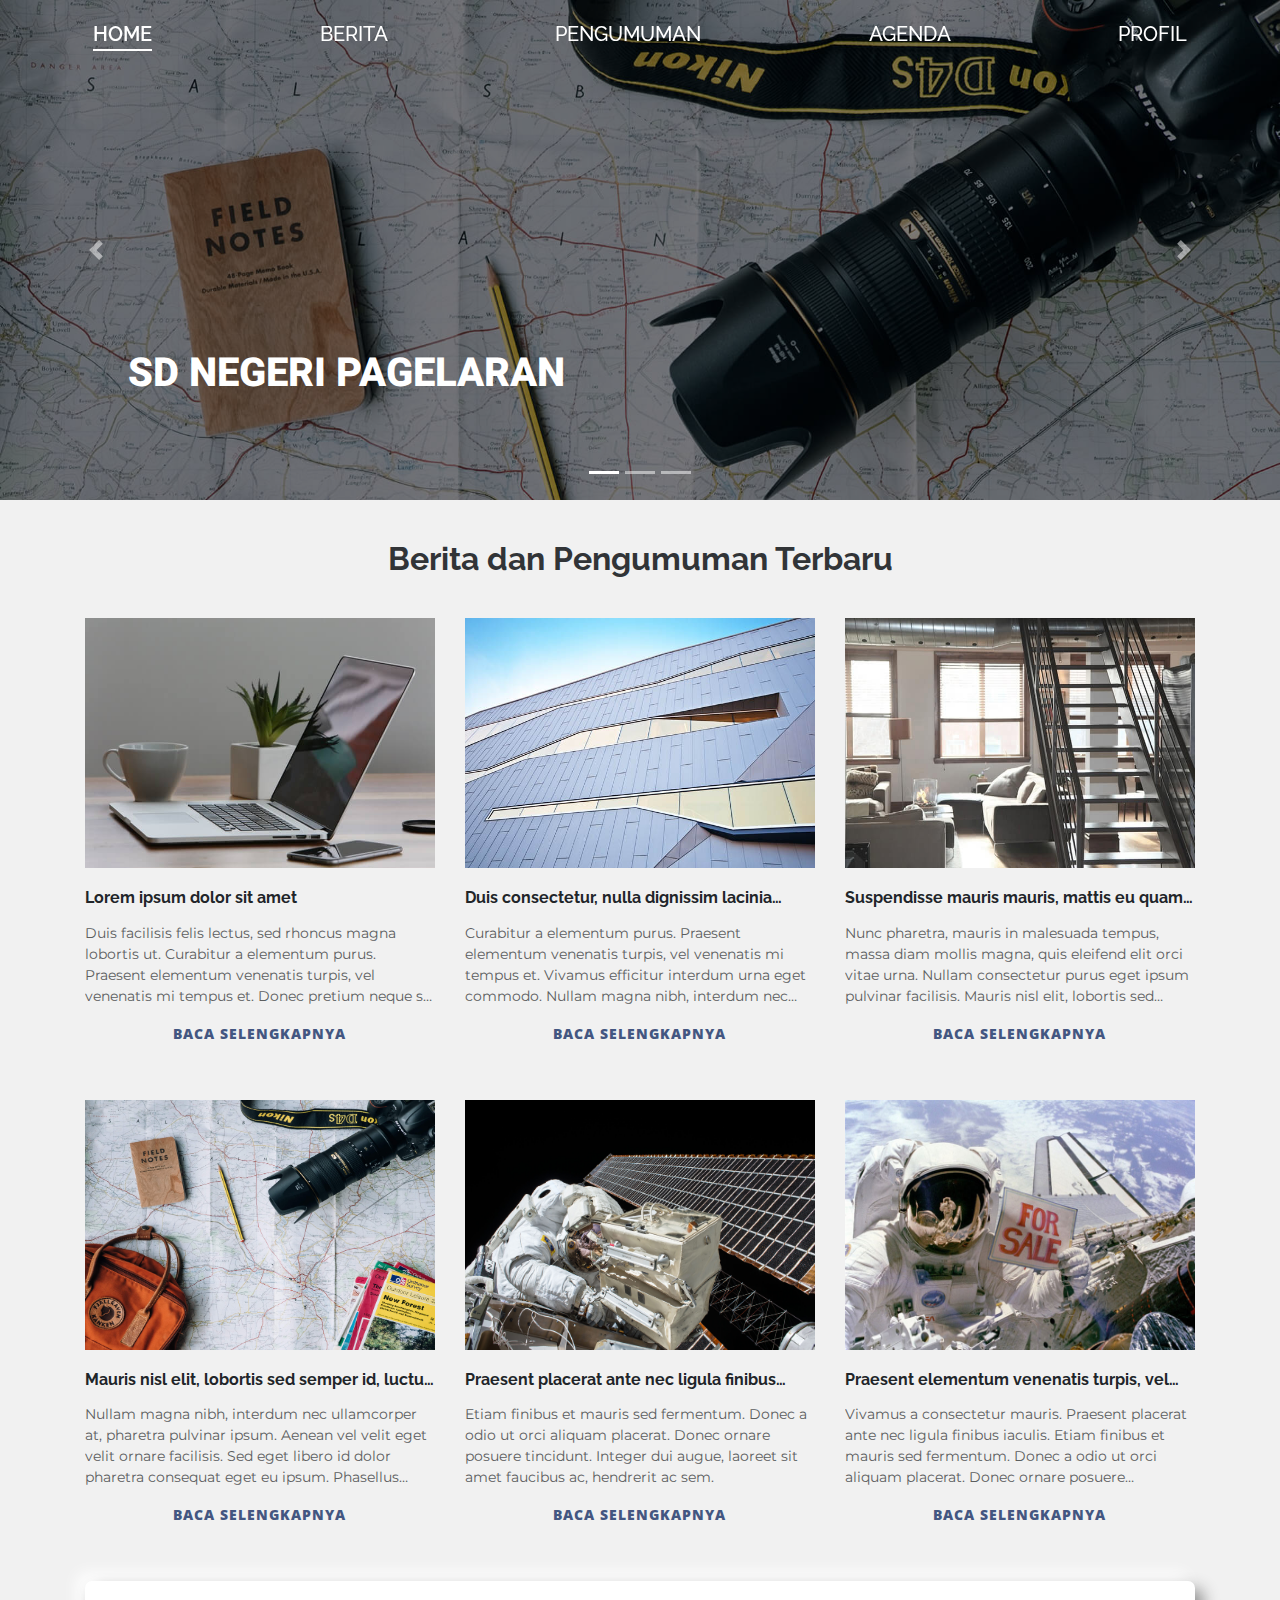
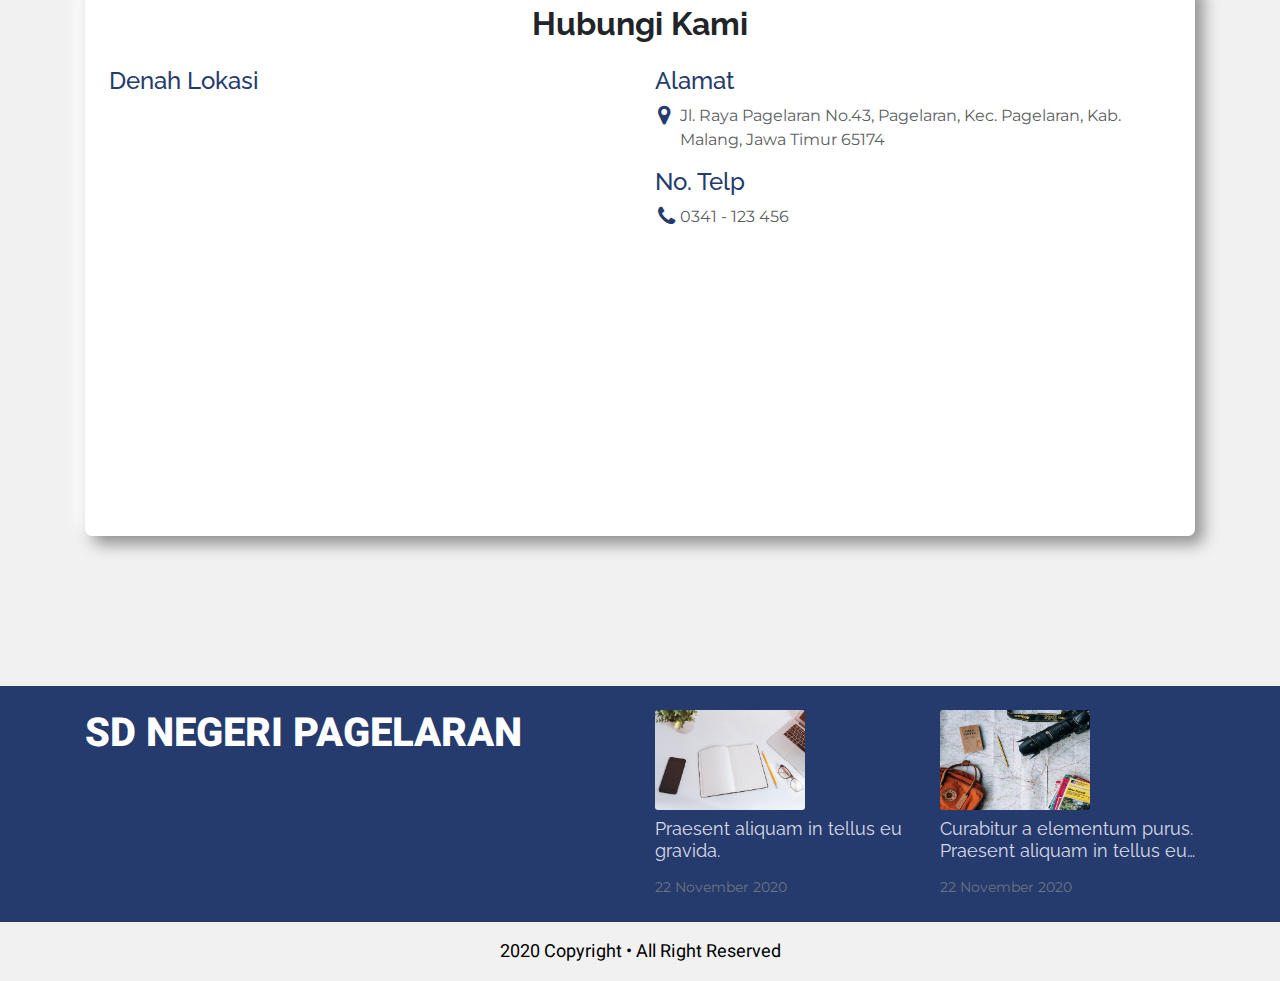
==== index.html @ 632ecdb8 "index page (-) footer" ====
<!DOCTYPE html>
<html lang="en">
<head>
    <meta charset="UTF-8">
    <meta name="viewport" content="width=device-width, initial-scale=1.0, shrink-to-fit=no">
    <title>Home - SD Negeri Pagelaran</title>
    <link rel="stylesheet" href="assets/bootstrap/css/bootstrap.min.css">
    <link href="https://fonts.googleapis.com/css2?family=Heebo:wght@400;700&display=swap" rel="stylesheet">
    <link href="https://fonts.googleapis.com/css2?family=Montserrat&family=Raleway:wght@400;500;700&display=swap" rel="stylesheet">
    <link rel="stylesheet" href="assets/fonts/font-awesome.min.css">
    <link rel="stylesheet" href="assets/css/style.css">
</head>
<body>
    <nav class="navbar navbar-light navbar-expand-md fixed-top px-0" id="main-nav">
        <div class="container"><a class="navbar-brand d-md-none" href="index.html">SD NEGERI PAGELARAN</a><button data-toggle="collapse" data-target="#navbarResponsive" class="navbar-toggler" aria-controls="navbarResponsive" aria-expanded="false" aria-label="Toggle navigation"><i class="fa fa-bars"></i></button>
            <div
                class="collapse navbar-collapse" id="navbarResponsive">
                <ul class="nav navbar-nav d-flex justify-content-between ml-auto" style="width: 100%;">
                    <li class="nav-item"><a class="nav-link active" href="index.html">HOME</a></li>
                    <li class="nav-item"><a class="nav-link" href="post.html">BERITA</a></li>
                    <li class="nav-item"><a class="nav-link" href="index.html">PENGUMUMAN</a></li>
                    <li class="nav-item"><a class="nav-link" href="index.html">AGENDA</a></li>
                    <li class="nav-item"><a class="nav-link" href="index.html">PROFIL</a></li>
                </ul>
            </div>
        </div>
    </nav>
    <div class="carousel slide carousel-fade" data-ride="carousel" id="carousel-1">
        <div class="carousel-inner">
            <div class="carousel-item active">
                <div class="overlay"></div><img class="w-100 d-block" src="assets/img/about-bg.jpg" alt="Slide Image">
                <h1 class="brand-header">SD NEGERI PAGELARAN</h1>
            </div>
            <div class="carousel-item">
                <div class="overlay"></div><img class="w-100 d-block" src="assets/img/post-sample-image.jpg" alt="Slide Image">
                <h1 class="brand-header">SD NEGERI PAGELARAN</h1>
            </div>
            <div class="carousel-item">
                <div class="overlay"></div><img class="w-100 d-block" src="assets/img/home-bg.jpg" alt="Slide Image">
                <h1 class="brand-header">SD NEGERI PAGELARAN</h1>
            </div>
        </div>
        <div><a class="carousel-control-prev" href="#carousel-1" role="button" data-slide="prev"><span class="carousel-control-prev-icon"></span><span class="sr-only">Previous</span></a><a class="carousel-control-next" href="#carousel-1" role="button" data-slide="next"><span class="carousel-control-next-icon"></span><span class="sr-only">Next</span></a></div>
        <ol
            class="carousel-indicators">
            <li data-target="#carousel-1" data-slide-to="0" class="active"></li>
            <li data-target="#carousel-1" data-slide-to="1"></li>
            <li data-target="#carousel-1" data-slide-to="2"></li>
        </ol>
    </div>
    <main>
        <div class="article-list">
            <div class="container">
                <div class="row">
                    <div class="col">
                        <h2 class="text-center heading m-0">Berita dan Pengumuman Terbaru</h2>
                    </div>
                </div>
                <div class="row justify-content-around articles">
                    <div class="col-sm col-md-6 col-lg-4 item">
                        <a href="#"><img class="img-fluid" src="assets/img/desk.jpg" /></a>
                        <a href="untitled.html">
                            <h3 class="name">Lorem ipsum dolor sit amet</h3>
                        </a>
                        <div class="description">Duis facilisis felis lectus, sed rhoncus magna lobortis ut. Curabitur a elementum purus. Praesent elementum venenatis turpis, vel venenatis mi tempus et. Donec pretium neque sit amet ipsum posuere venenatis. Nam porta id risus sit amet con...</div>
                        <a class="btn btn-link action" href="#">Baca Selengkapnya</a>
                    </div>
                    <div class="col-sm col-md-6 col-lg-4 item">
                        <a href="#"><img class="img-fluid" src="assets/img/building.jpg" /></a>
                        <a href="untitled.html">
                            <h3 class="name">Duis consectetur, nulla dignissim lacinia vehicula, mi ipsum dignissim</h3>
                        </a>
                        <div class="description">Curabitur a elementum purus. Praesent elementum venenatis turpis, vel venenatis mi tempus et. Vivamus efficitur interdum urna eget commodo. Nullam magna nibh, interdum nec ullamcorp...</div>
                        <a class="btn btn-link action" href="#">Baca Selengkapnya</a>
                    </div>
                    <div class="col-sm col-md-6 col-lg-4 item">
                        <a href="#"><img class="img-fluid" src="assets/img/loft.jpg" /></a>
                        <a href="untitled.html">
                            <h3 class="name">Suspendisse mauris mauris, mattis eu quam ut, lobortis ultricies nisl</h3>
                        </a>
                        <div class="description">Nunc pharetra, mauris in malesuada tempus, massa diam mollis magna, quis eleifend elit orci vitae urna. Nullam consectetur purus eget ipsum pulvinar facilisis. Mauris nisl elit, lobortis sed semper id, luctus at sem. Proin ac congue felis.</div>
                        <a class="btn btn-link action" href="#">Baca Selengkapnya</a>
                    </div>
                    <div class="col-sm col-md-6 col-lg-4 item">
                        <a href="#"><img class="img-fluid" src="assets/img/about-bg.jpg" /></a>
                        <a href="untitled.html">
                            <h3 class="name">Mauris nisl elit, lobortis sed semper id, luctus at sem</h3>
                        </a>
                        <div class="description">Nullam magna nibh, interdum nec ullamcorper at, pharetra pulvinar ipsum. Aenean vel velit eget velit ornare facilisis. Sed eget libero id dolor pharetra consequat eget eu ipsum. Phasellus rhoncus nisi nisi, non convallis metus tempor non. Aliquam turpis lorem, porta vitae vehicula non, molestie et augue. Sed tristique nec ligula ac cursus.</div>
                        <a class="btn btn-link action" href="#">Baca Selengkapnya</a>
                    </div>
                    <div class="col-sm col-md-6 col-lg-4 item">
                        <a href="#"><img class="img-fluid" src="assets/img/post-bg.jpg" /></a>
                        <a href="untitled.html">
                            <h3 class="name">Praesent placerat ante nec ligula finibus iaculis</h3>
                        </a>
                        <div class="description"> Etiam finibus et mauris sed fermentum. Donec a odio ut orci aliquam placerat. Donec ornare posuere tincidunt. Integer dui augue, laoreet sit amet faucibus ac, hendrerit ac sem.</div><a class="btn btn-link action" href="#">Baca Selengkapnya</a>
                    </div>
                    <div class="col-sm col-md-6 col-lg-4 item">
                        <a href="#"><img class="img-fluid" src="assets/img/post-sample-image.jpg" /></a>
                        <a href="untitled.html">
                            <h3 class="name">Praesent elementum venenatis turpis, vel venenatis mi tempus et</h3>
                        </a>
                        <div class="description">Vivamus a consectetur mauris. Praesent placerat ante nec ligula finibus iaculis. Etiam finibus et mauris sed fermentum. Donec a odio ut orci aliquam placerat. Donec ornare posuere tincidunt.</div>
                        <a class="btn btn-link action" href="#">Baca Selengkapnya</a>
                    </div>
                </div>
            </div>
        </div>
        <section class="contact-section">
            <div class="container">
                <div class="row contact-wrap m-0">
                    <div class="col p-4">
                        <h2 class="text-center mb-4">Hubungi Kami</h2>
                        <div class="row d-flex">
                            <div class="col-12 col-lg-6">
                                <h4 class="heading">Denah Lokasi</h4>
                                <iframe class="map-loc" src="https://www.google.com/maps/embed?pb=!1m18!1m12!1m3!1d3949.0360948821526!2d112.6155712143811!3d-8.199118384506495!2m3!1f0!2f0!3f0!3m2!1i1024!2i768!4f13.1!3m3!1m2!1s0x2e78a07850aef64d%3A0xf16ff30bd5ac4962!2sSDN%20Pagelaran!5e0!3m2!1sid!2sid!4v1601881812321!5m2!1sid!2sid" frameborder="0" allowfullscreen="" aria-hidden="false" tabindex="0" scrolling="no" marginheight="0" width="100%" height="400px"></iframe>
                            </div>
                            <div class="col-12 col-lg-6 mt-2 mt-lg-0 contact-detail">
                                <h4 class="heading">Alamat</h4>
                                <div class="row">
                                    <ul>
                                        <li class="addr">Jl. Raya Pagelaran No.43, Pagelaran, Kec. Pagelaran, Kab. Malang, Jawa Timur 65174</li>
                                    </ul>
                                </div>
                                <h4 class="heading">No. Telp</h4>
                                <div class="row">
                                    <ul>
                                        <li class="phone">0341 - 123 456</li>
                                    </ul>
                                </div>
                            </div>
                        </div>
                    </div>
                </div>
            </div>
        </section>
    </main>
    <footer class="p-0">
        <div class="container py-4">
            <div class="row">
                <div class="col-lg-6 item">
                    <h1>SD NEGERI PAGELARAN</h1>
                </div>
                <div class="col-md-6 col-lg-3 mt-3 mt-lg-0 item">
                    <div class="card d-flex flex-row flex-md-column">
                        <div class="img-footer">
                            <a href="#">
                                <img src="assets/img/home-bg.jpg" alt="" class="img-fluid">
                            </a>
                        </div>
                        <div class="ml-3 ml-md-0 mt-md-2 foo-detail">
                            <a href="#">
                                <h4 class="card-title">Praesent aliquam in tellus eu gravida.</h4>
                            </a>
                            <div class="date">
                                <p class="m-0 text-muted small">22 November 2020</p>
                            </div>
                        </div>
                    </div>
                </div>
                <div class="col-md-6 col-lg-3 mt-3 mt-lg-0 item">
                    <div class="card d-flex flex-row flex-md-column">
                        <div class="img-footer">
                            <a href="#">
                                <img src="assets/img/about-bg.jpg" alt="" class="img-fluid">
                            </a>
                        </div>
                        <div class="ml-3 ml-md-0 mt-md-2 foo-detail">
                            <a href="#">
                                <h4 class="card-title">Curabitur a elementum purus. Praesent aliquam in tellus eu gravida.</h4>
                            </a>
                            <div class="date">
                                <p class="m-0 text-muted small">22 November 2020</p>
                            </div>
                        </div>
                    </div>
                </div>
            </div>
        </div>
        <div class="container-fluid bg-white py-3 text-center">
            <p class="m-0">2020 Copyright • All Right Reserved</p>
        </div>
    </footer>

    <script src="assets/js/jquery.min.js"></script>
    <script src="assets/bootstrap/js/bootstrap.min.js"></script>
    <script src="assets/js/main.js"></script>
</body>
</html>
---- assets/css/style.css ----
* {
  margin: 0;
  padding: 0;
}

body {
  background-color: #f1f1f1;
}

#main-nav {
  -webkit-transition: background-color 1s ease 0s;
  transition: background-color 1s ease 0s;
  height: 70px;
  font-family: 'Raleway';
}

#main-nav .navbar-brand {
  font-family: 'Heebo';
  font-weight: 700;
  color: #253b6e;
  font-size: 4vw;
  letter-spacing: .5px;
}

@media (max-width: 317px) {
  #main-nav .navbar-toggler {
    margin-bottom: 12px;
  }
}

#main-nav .navbar-toggler i {
  color: #253B6E;
}

#main-nav .navbar-toggler i:hover {
  color: #0F1B37;
}

#main-nav .navbar-nav {
  font-size: 20px;
}

@media (max-width: 767px) {
  #main-nav .navbar-nav .nav-item.show {
    padding-bottom: 8px;
  }
}

#main-nav .navbar-nav .nav-item .nav-link {
  font-weight: 500;
  display: inline-block;
  color: #FFF;
  -webkit-transition: color 0.6s ease 0s;
  transition: color 0.6s ease 0s;
}

#main-nav .navbar-nav .nav-item .nav-link.active, #main-nav .navbar-nav .nav-item .nav-link:hover {
  font-weight: 600;
}

#main-nav .navbar-nav .nav-item .nav-link.active:after, #main-nav .navbar-nav .nav-item .nav-link:hover:after {
  width: 100%;
}

#main-nav .navbar-nav .nav-item .nav-link:after {
  content: '';
  display: block;
  width: 0;
  height: 2px;
  background: #FFF;
  -webkit-transition: width .3s;
  transition: width .3s;
}

#main-nav.fixed-solid {
  -webkit-box-shadow: 0px 10px 30px rgba(0, 0, 0, 0.25);
          box-shadow: 0px 10px 30px rgba(0, 0, 0, 0.25);
  background: #FFF;
  -webkit-transition: background-color 1s ease 0s;
  transition: background-color 1s ease 0s;
}

#main-nav.fixed-solid .navbar-nav .nav-item .nav-link {
  display: inline-block;
  color: #253B6E;
  -webkit-transition: color 0.6s ease 0s;
  transition: color 0.6s ease 0s;
}

#main-nav.fixed-solid .navbar-nav .nav-item .nav-link.active, #main-nav.fixed-solid .navbar-nav .nav-item .nav-link:hover {
  font-weight: 600;
}

#main-nav.fixed-solid .navbar-nav .nav-item .nav-link.active:after, #main-nav.fixed-solid .navbar-nav .nav-item .nav-link:hover:after {
  width: 100%;
}

#main-nav.fixed-solid .navbar-nav .nav-item .nav-link:after {
  content: '';
  display: block;
  width: 0;
  height: 2px;
  background: #253B6E;
  -webkit-transition: width .3s;
  transition: width .3s;
}

.carousel-fade .carousel-inner {
  max-height: 500px;
}

.carousel-fade .carousel-inner .carousel-item .overlay {
  background-color: #000;
  opacity: 0.5;
  position: absolute;
  top: 0;
  bottom: 0;
  left: 0;
  right: 0;
  height: 100%;
  width: 100%;
}

.carousel-fade .carousel-inner .carousel-item .brand-header {
  position: absolute;
  top: 350px;
  left: 10%;
  color: #FFF;
  font-family: 'Heebo';
}

@media (max-width: 767px) {
  .carousel-fade .carousel-inner .carousel-item .brand-header {
    display: none;
  }
}

main .article-list {
  background-color: #f1f1f1;
  color: #313437;
}

main .article-list .row h2 {
  font-family: 'Raleway';
  font-weight: 700;
  padding-top: 40px;
}

@media (max-width: 767px) {
  main .article-list .row h2 {
    padding-top: 30px;
    font-size: 24px;
  }
}

main .article-list .row.articles {
  padding-bottom: 40px;
}

main .article-list .row.articles .item {
  padding-top: 40px;
  min-height: 425px;
  text-align: center;
}

main .article-list .row.articles .item a {
  text-decoration: none;
}

main .article-list .row.articles .item a.action {
  opacity: .85;
  -webkit-transition: opacity 0.2s;
  transition: opacity 0.2s;
  color: #253B6E;
}

main .article-list .row.articles .item a.action:hover {
  color: #007bff;
  opacity: 1;
}

main .article-list .row.articles .item a .img-fluid {
  width: 100%;
  height: auto;
}

@media (max-width: 575px) {
  main .article-list .row.articles .item a .img-fluid {
    max-height: 360px;
  }
}

@media (min-width: 576px) {
  main .article-list .row.articles .item a .img-fluid {
    height: 150px;
  }
}

@media (min-width: 767px) {
  main .article-list .row.articles .item a .img-fluid {
    height: 200px;
  }
}

@media (min-width: 1200px) {
  main .article-list .row.articles .item a .img-fluid {
    height: 250px;
  }
}

main .article-list .row.articles .item h3.name {
  font-family: 'Raleway';
  text-align: left;
  font-weight: 700;
  font-size: 16px;
  margin-top: 20px;
  display: -webkit-box;
  -webkit-line-clamp: 1;
  -webkit-box-orient: vertical;
  overflow: hidden;
  text-overflow: ellipsis;
}

main .article-list .row.articles .item .description {
  font-family: 'Montserrat';
  text-align: left;
  color: #5C5E5F;
  font-size: 14px;
  margin-top: 15px;
  margin-bottom: 0;
  display: -webkit-box;
  -webkit-line-clamp: 4;
  -webkit-box-orient: vertical;
  overflow: hidden;
  text-overflow: ellipsis;
}

main .contact-section {
  background-color: #f1f1f1;
}

main .contact-section .container .contact-wrap {
  background-color: #FFF;
  border-radius: 7px;
  -webkit-box-shadow: 8px 8px 16px #8f8f8f,  -8px -8px 16px #ffffff;
          box-shadow: 8px 8px 16px #8f8f8f,  -8px -8px 16px #ffffff;
}

main .contact-section .container .contact-wrap h2 {
  font-family: 'Raleway';
  font-weight: 700;
}

main .contact-section .container .contact-wrap h4 {
  font-family: 'Raleway';
  font-weight: 500;
  color: #253B6E;
}

main .contact-section .container .contact-wrap .row ul li {
  font-size: 16px;
}

@media (max-width: 576px) {
  main .contact-section .container .contact-wrap h2 {
    font-size: 7vw;
  }
  main .contact-section .container .contact-wrap h4 {
    font-size: 18px;
  }
}

@media (min-width: 992px) and (max-width: 1200px) {
  main .contact-section .map-loc {
    height: 300px;
  }
}

main .contact-section .contact-detail .row li {
  list-style: none;
  margin-left: 40px;
  font-size: 18px;
  color: #5C5E5F;
  font-family: 'Montserrat';
}

main .contact-section .contact-detail .row li:before {
  font-family: 'FontAwesome';
  float: left;
  margin-top: -5px;
  color: #253B6E;
}

main .contact-section .contact-detail .row .addr:before {
  content: '\f041';
  margin-left: -1em;
  font-size: 22px;
}

main .contact-section .contact-detail .row .phone:before {
  content: '\f095';
  margin-left: -1em;
  font-size: 22px;
}

footer {
  margin-top: 150px;
  min-height: 90px;
  background-color: #253B6E;
  color: #FFF;
}

footer .container .row h1 {
  font-family: 'Heebo';
}

footer .container .row .card {
  background: transparent;
  border: none;
}

@media (max-width: 420px) {
  footer .container .row .card .img-footer {
    width: 80%;
  }
}

footer .container .row .card .img-footer .img-fluid {
  border-radius: 3px;
}

@media (min-width: 400px) {
  footer .container .row .card .img-footer .img-fluid {
    width: 150px;
    height: 100px;
  }
}

footer .container .row .card .foo-detail {
  position: relative;
  min-height: 80px;
}

footer .container .row .card .foo-detail .date {
  position: absolute;
  bottom: 0px;
  color: #c1c1c2;
  font-family: 'Montserrat';
}

footer .container .row .card .foo-detail .date p {
  font-size: 14px;
}

@media (min-width: 400px) and (max-width: 420px) {
  footer .container .row .card .foo-detail {
    margin-left: -10% !important;
  }
}

footer .container .row .card h4 {
  font-weight: 400;
  font-size: 18px;
  color: #dbdbe6;
  font-family: 'Raleway';
}

footer .container .row .card h4:hover, footer .container .row .card h4:active {
  color: #FFF;
}

footer .container .row .card a {
  display: -webkit-box;
  -webkit-line-clamp: 2;
  -webkit-box-orient: vertical;
  overflow: hidden;
  text-overflow: ellipsis;
}

footer .container .row .card a:hover {
  text-decoration: none;
}

footer .container-fluid {
  background-color: #F1F1F1 !important;
  color: #000000;
  font-size: 18px;
  font-weight: 400;
  font-family: 'Heebo';
}

@media (max-width: 767px) {
  .navbar-expand-md .container {
    min-width: 100%;
    background-color: #FFF;
    padding-left: 15px;
    padding-right: 15px;
  }
  #main-nav {
    background-color: #FFF;
    -webkit-box-shadow: 0px 10px 30px rgba(0, 0, 0, 0.25);
            box-shadow: 0px 10px 30px rgba(0, 0, 0, 0.25);
  }
  #main-nav .navbar-nav .nav-item .nav-link {
    display: inline-block;
    color: #253B6E;
    -webkit-transition: color 0.6s ease 0s;
    transition: color 0.6s ease 0s;
  }
  #main-nav .navbar-nav .nav-item .nav-link.active, #main-nav .navbar-nav .nav-item .nav-link:hover {
    font-weight: 600;
  }
  #main-nav .navbar-nav .nav-item .nav-link.active:after, #main-nav .navbar-nav .nav-item .nav-link:hover:after {
    width: 100%;
  }
  #main-nav .navbar-nav .nav-item .nav-link:after {
    content: '';
    display: block;
    width: 0;
    height: 2px;
    background: #253B6E;
    -webkit-transition: width .3s;
    transition: width .3s;
  }
}

@media (max-width: 576px) {
  #main-nav .navbar-brand {
    font-size: 20px;
  }
  #main-section .main-heading h2 {
    font-size: 26px;
  }
}
/*# sourceMappingURL=style.css.map */
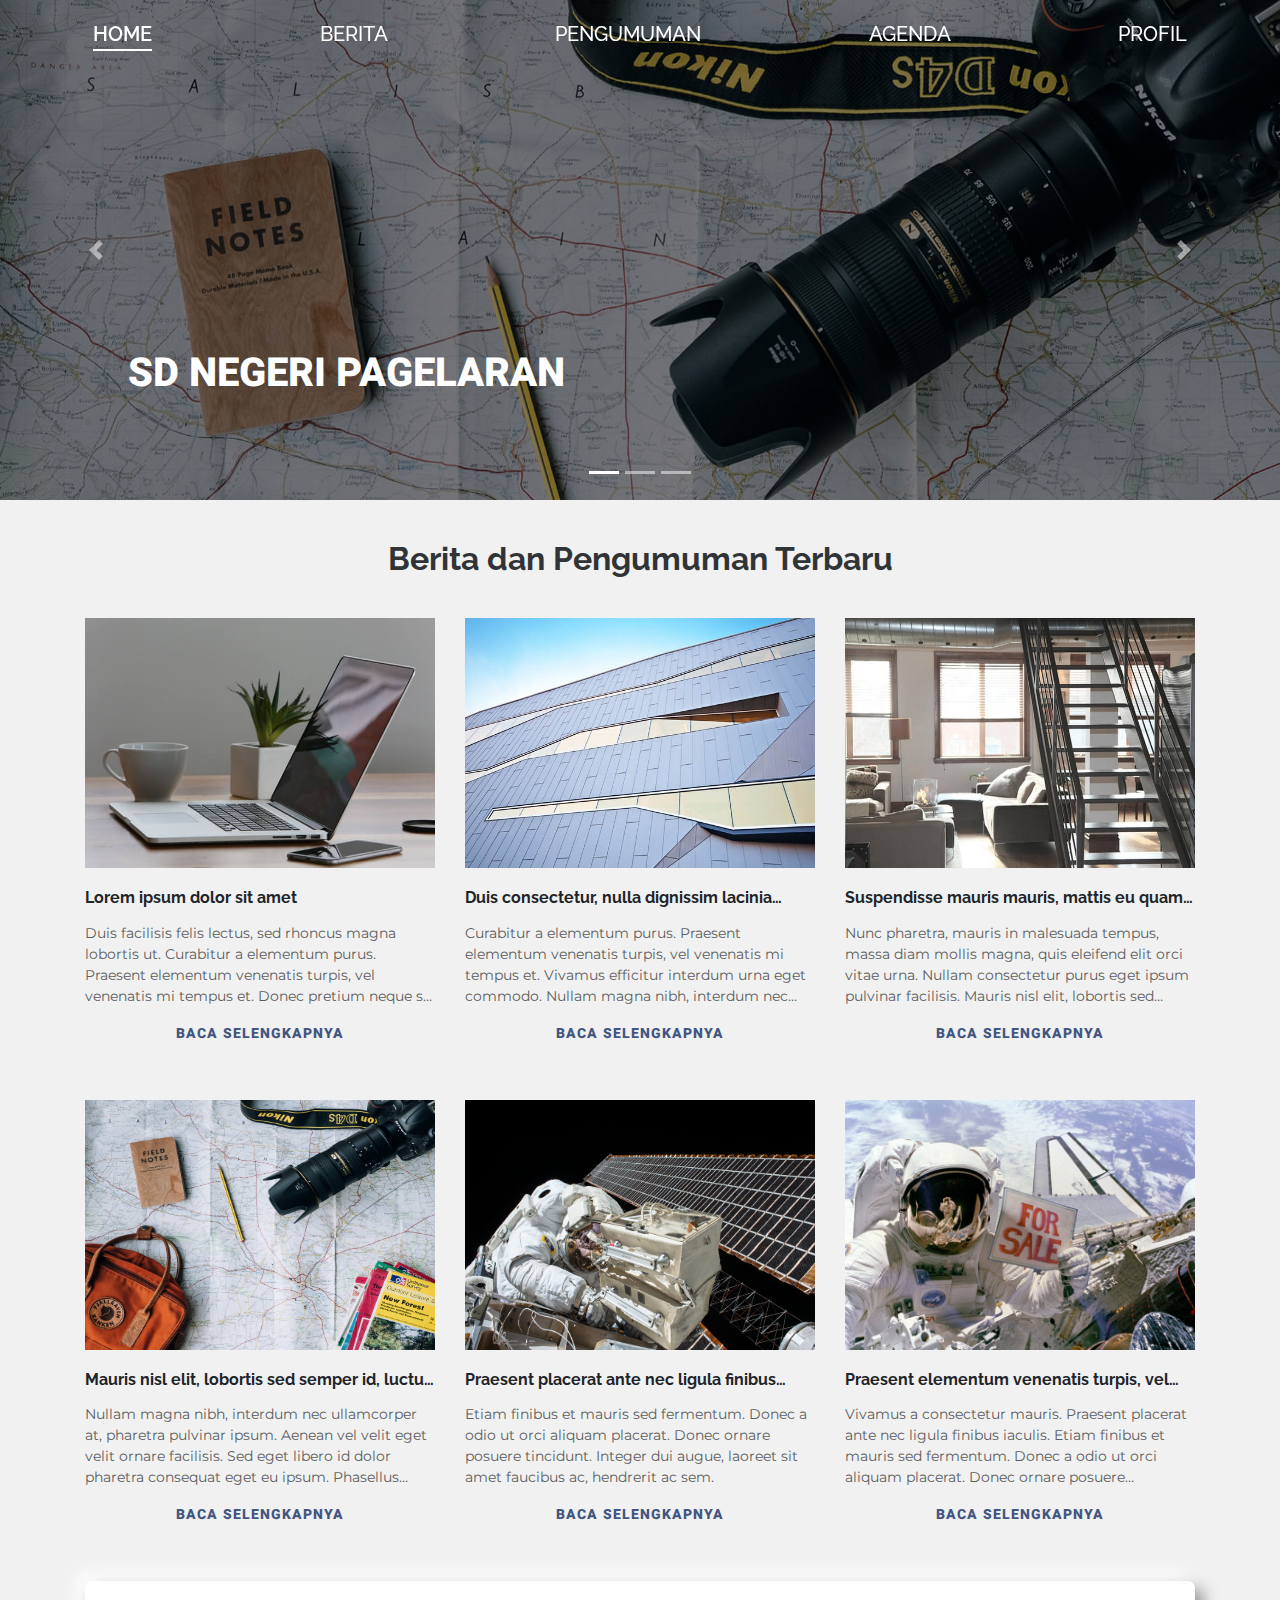
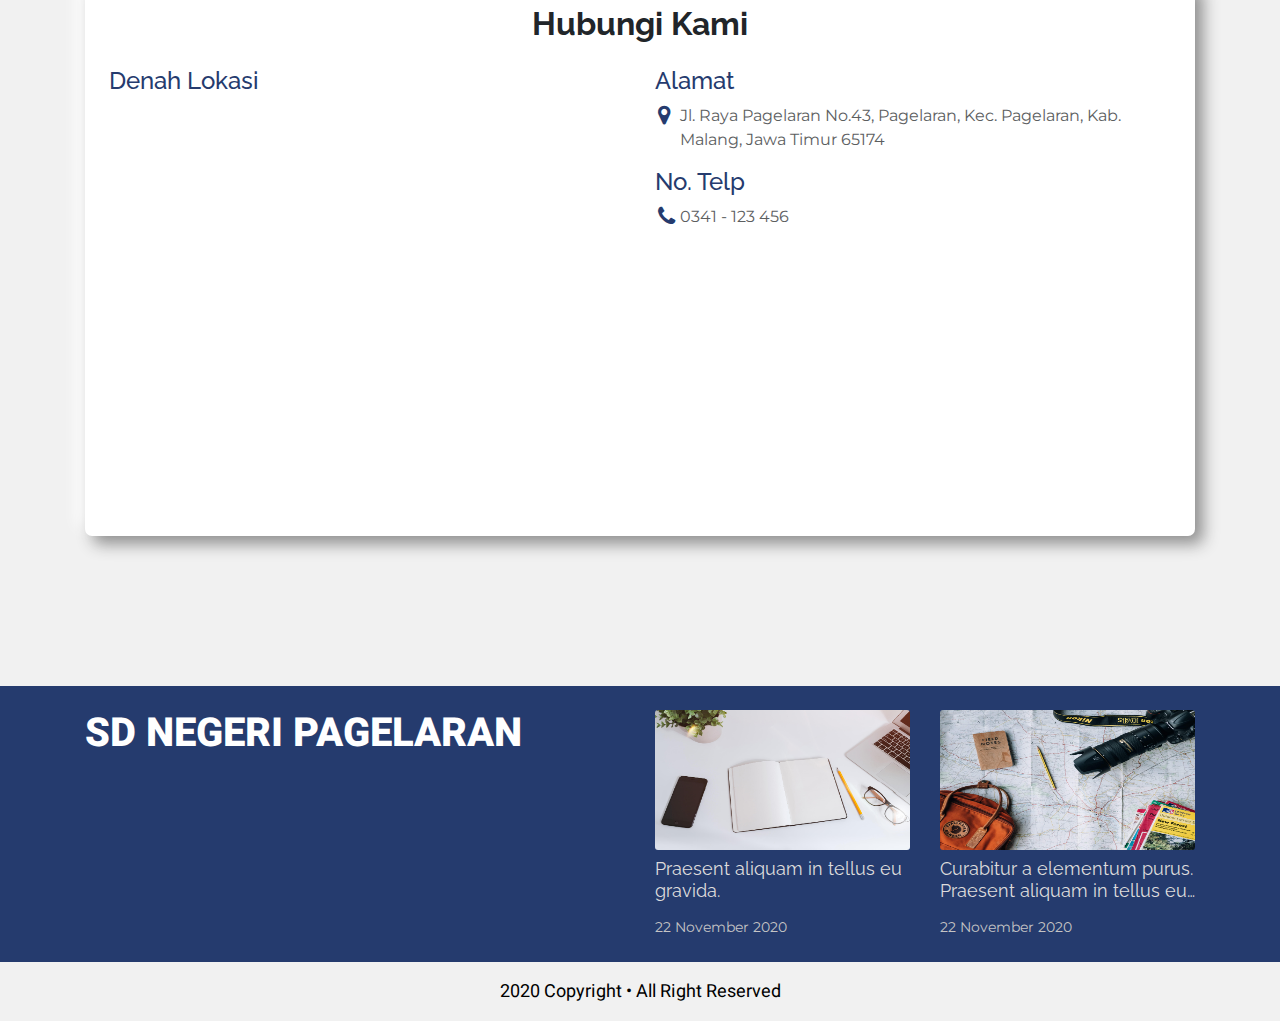
==== commit d5a787b0: "index page" ====
--- a/index.html
+++ b/index.html
@@ -140,40 +140,36 @@
     <footer class="p-0">
         <div class="container py-4">
             <div class="row">
-                <div class="col-lg-6 item">
+                <div class="col-lg-6">
                     <h1>SD NEGERI PAGELARAN</h1>
                 </div>
-                <div class="col-md-6 col-lg-3 mt-3 mt-lg-0 item">
-                    <div class="card d-flex flex-row flex-md-column">
-                        <div class="img-footer">
-                            <a href="#">
-                                <img src="assets/img/home-bg.jpg" alt="" class="img-fluid">
+                <div class="col-md-6 col-lg-3 mt-3 mt-lg-0 card d-flex flex-row flex-md-column">
+                    <div class="img-footer">
+                        <a href="#">
+                            <img src="assets/img/home-bg.jpg" alt="" class="img-fluid">
+                        </a>
+                    </div>
+                    <div class="ml-3 ml-md-0 mt-md-2 foo-detail">
+                        <a href="#">
+                            <h4 class="card-title">Praesent aliquam in tellus eu gravida.</h4>
                             </a>
-                        </div>
-                        <div class="ml-3 ml-md-0 mt-md-2 foo-detail">
-                            <a href="#">
-                                <h4 class="card-title">Praesent aliquam in tellus eu gravida.</h4>
-                            </a>
-                            <div class="date">
-                                <p class="m-0 text-muted small">22 November 2020</p>
-                            </div>
+                        <div class="date">
+                            <p class="m-0">22 November 2020</p>
                         </div>
                     </div>
                 </div>
-                <div class="col-md-6 col-lg-3 mt-3 mt-lg-0 item">
-                    <div class="card d-flex flex-row flex-md-column">
-                        <div class="img-footer">
-                            <a href="#">
-                                <img src="assets/img/about-bg.jpg" alt="" class="img-fluid">
-                            </a>
-                        </div>
-                        <div class="ml-3 ml-md-0 mt-md-2 foo-detail">
-                            <a href="#">
-                                <h4 class="card-title">Curabitur a elementum purus. Praesent aliquam in tellus eu gravida.</h4>
-                            </a>
-                            <div class="date">
-                                <p class="m-0 text-muted small">22 November 2020</p>
-                            </div>
+                <div class="col-md-6 col-lg-3 mt-3 mt-lg-0 card d-flex flex-row flex-md-column">
+                    <div class="img-footer">
+                        <a href="#">
+                            <img src="assets/img/about-bg.jpg" alt="" class="img-fluid">
+                        </a>
+                    </div>
+                    <div class="ml-3 ml-md-0 mt-md-2 foo-detail">
+                        <a href="#">
+                            <h4 class="card-title">Curabitur a elementum purus. Praesent aliquam in tellus eu gravida.</h4>
+                        </a>
+                        <div class="date">
+                            <p class="m-0">22 November 2020</p>
                         </div>
                     </div>
                 </div>
--- a/assets/css/style.css
+++ b/assets/css/style.css
@@ -163,8 +163,18 @@
   text-align: center;
 }
 
+@media (max-width: 575px) {
+  main .article-list .row.articles .item {
+    border-bottom: 1px solid;
+    padding: 40px 0px 15px 0px;
+    margin-left: 15px;
+    margin-right: 15px;
+  }
+}
+
 main .article-list .row.articles .item a {
   text-decoration: none;
+  font-family: 'Heebo';
 }
 
 main .article-list .row.articles .item a.action {
@@ -219,6 +229,10 @@
   -webkit-box-orient: vertical;
   overflow: hidden;
   text-overflow: ellipsis;
+}
+
+main .article-list .row.articles .item h3.name:hover {
+  color: #253B6E;
 }
 
 main .article-list .row.articles .item .description {
@@ -321,20 +335,28 @@
   border: none;
 }
 
-@media (max-width: 420px) {
+@media (max-width: 992px) {
   footer .container .row .card .img-footer {
     width: 80%;
   }
 }
 
+@media (max-width: 767px) {
+  footer .container .row .card .img-footer {
+    width: 60%;
+  }
+}
+
 footer .container .row .card .img-footer .img-fluid {
+  width: 100%;
+  min-width: 100px;
+  max-height: 140px;
   border-radius: 3px;
 }
 
-@media (min-width: 400px) {
+@media (max-width: 440px) {
   footer .container .row .card .img-footer .img-fluid {
-    width: 150px;
-    height: 100px;
+    max-height: 125px;
   }
 }
 
@@ -343,35 +365,26 @@
   min-height: 80px;
 }
 
-footer .container .row .card .foo-detail .date {
-  position: absolute;
-  bottom: 0px;
-  color: #c1c1c2;
-  font-family: 'Montserrat';
-}
-
-footer .container .row .card .foo-detail .date p {
-  font-size: 14px;
-}
-
-@media (min-width: 400px) and (max-width: 420px) {
+@media (max-width: 767px) {
   footer .container .row .card .foo-detail {
-    margin-left: -10% !important;
-  }
-}
-
-footer .container .row .card h4 {
+    float: right;
+    width: 70%;
+  }
+}
+
+footer .container .row .card .foo-detail a {
+  color: #DDDCDC;
+}
+
+footer .container .row .card .foo-detail a:hover {
+  text-decoration: none;
+  color: #FFF;
+}
+
+footer .container .row .card .foo-detail a .card-title {
   font-weight: 400;
   font-size: 18px;
-  color: #dbdbe6;
-  font-family: 'Raleway';
-}
-
-footer .container .row .card h4:hover, footer .container .row .card h4:active {
-  color: #FFF;
-}
-
-footer .container .row .card a {
+  font-family: 'Raleway';
   display: -webkit-box;
   -webkit-line-clamp: 2;
   -webkit-box-orient: vertical;
@@ -379,8 +392,15 @@
   text-overflow: ellipsis;
 }
 
-footer .container .row .card a:hover {
-  text-decoration: none;
+footer .container .row .card .foo-detail .date {
+  position: absolute;
+  bottom: 0px;
+  color: #c4c4c5;
+  font-family: 'Montserrat';
+}
+
+footer .container .row .card .foo-detail .date p {
+  font-size: 14px;
 }
 
 footer .container-fluid {
